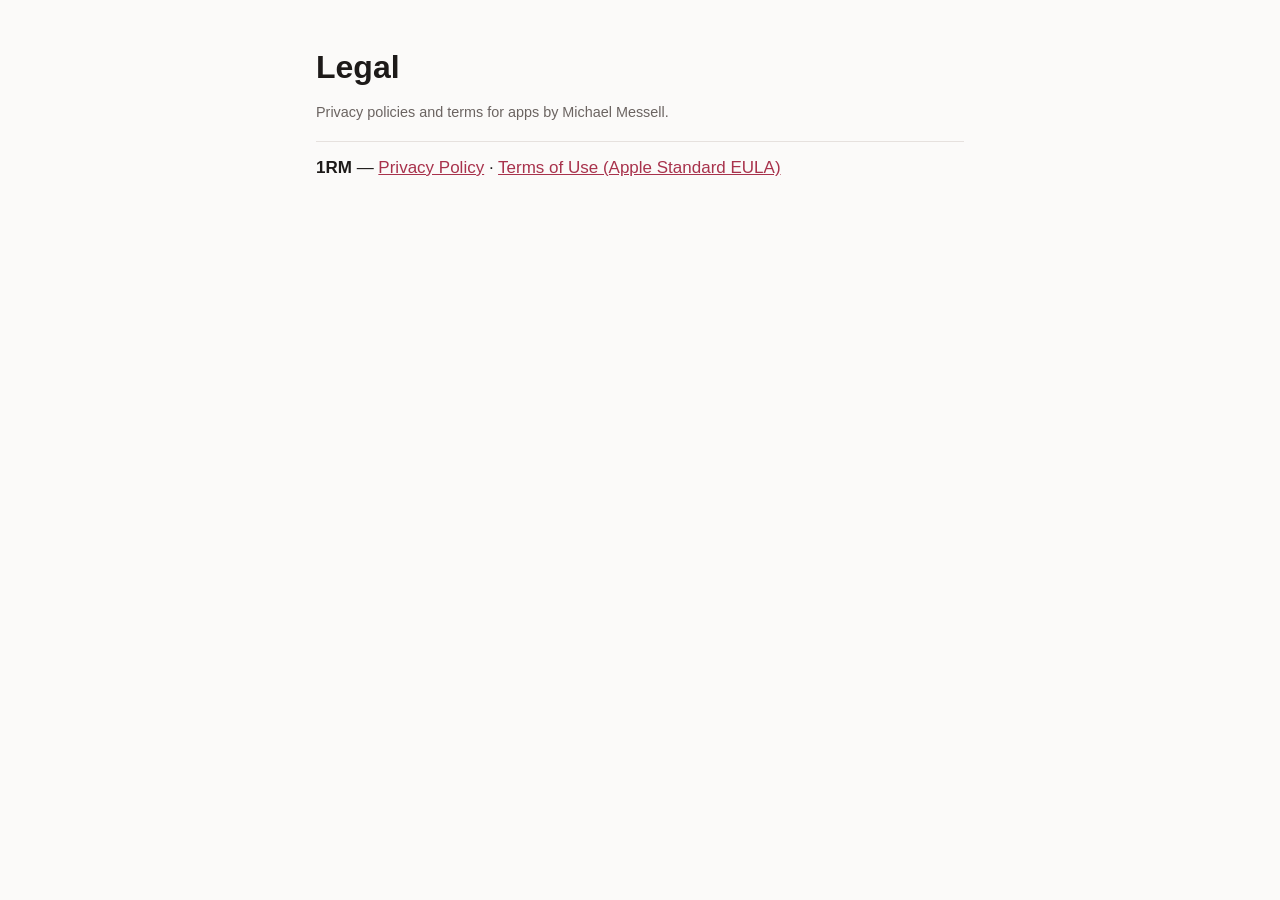
==== index.html @ 7da2c037 "Add 1RM privacy policy and legal index Co-Authored-By: Claude Opus 5.5 <noreply@anthropic.com>" ====
<!doctype html>
<html lang="en">
<head>
<meta charset="utf-8">
<meta name="viewport" content="width=device-width, initial-scale=1">
<title>Legal</title>
<link rel="stylesheet" href="style.css">
</head>
<body>
<main>
<h1>Legal</h1>
<p class="meta">Privacy policies and terms for apps by Michael Messell.</p>
<ul class="apps">
<li><strong>1RM</strong> — <a href="1rm/privacy/">Privacy Policy</a> · <a href="https://www.apple.com/legal/internet-services/itunes/dev/stdeula/">Terms of Use (Apple Standard EULA)</a></li>
</ul>
</main>
</body>
</html>
---- style.css ----
:root {
  --bg: #fbfaf9;
  --text: #1d1a19;
  --muted: #6b6461;
  --link: #a8324c;
  --rule: #e6e1de;
}
@media (prefers-color-scheme: dark) {
  :root {
    --bg: #161414;
    --text: #f2eeec;
    --muted: #a59d99;
    --link: #f08aa0;
    --rule: #2e2a29;
  }
}
* { box-sizing: border-box; }
body {
  margin: 0;
  background: var(--bg);
  color: var(--text);
  font: 17px/1.6 -apple-system, BlinkMacSystemFont, "SF Pro Text", "Helvetica Neue", Arial, sans-serif;
}
main { max-width: 680px; margin: 0 auto; padding: 48px 16px 64px; }
h1 { font-size: 2rem; line-height: 1.2; margin: 0 0 4px; }
h2 { font-size: 1.15rem; margin: 2rem 0 0.5rem; }
a { color: var(--link); }
.meta, .crumb { color: var(--muted); font-size: 0.9rem; }
.crumb a { color: var(--muted); }
ul { padding-left: 1.2rem; }
li + li { margin-top: 0.25rem; }
.apps { list-style: none; padding: 0; }
.apps li { padding: 12px 0; border-top: 1px solid var(--rule); }
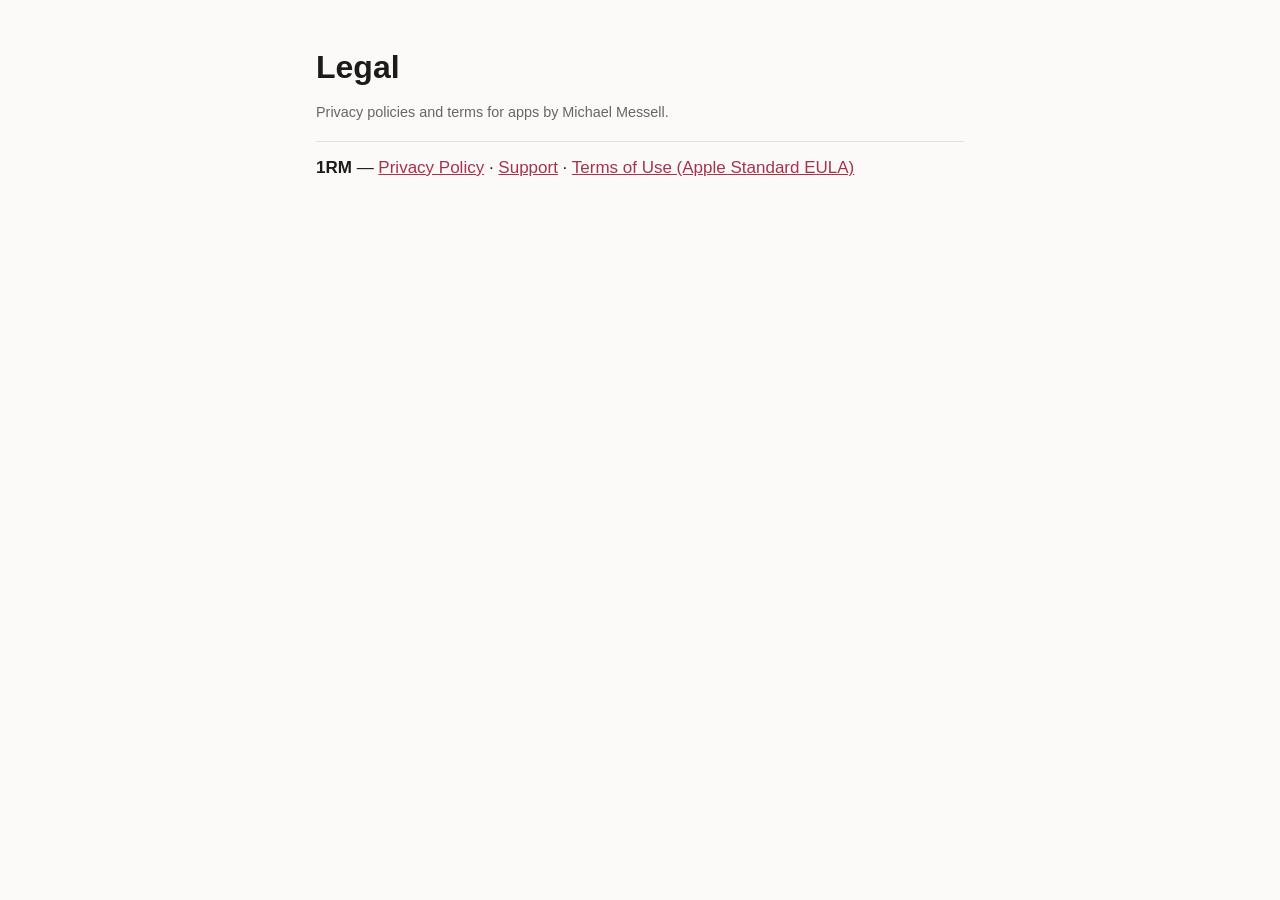
==== commit b59a04e4: "Add 1RM support page Co-Authored-By: Claude Opus 5.5 <noreply@anthropic.com>" ====
--- a/index.html
+++ b/index.html
@@ -11,7 +11,7 @@
 <h1>Legal</h1>
 <p class="meta">Privacy policies and terms for apps by Michael Messell.</p>
 <ul class="apps">
-<li><strong>1RM</strong> — <a href="1rm/privacy/">Privacy Policy</a> · <a href="https://www.apple.com/legal/internet-services/itunes/dev/stdeula/">Terms of Use (Apple Standard EULA)</a></li>
+<li><strong>1RM</strong> — <a href="1rm/privacy/">Privacy Policy</a> · <a href="1rm/support/">Support</a> · <a href="https://www.apple.com/legal/internet-services/itunes/dev/stdeula/">Terms of Use (Apple Standard EULA)</a></li>
 </ul>
 </main>
 </body>
